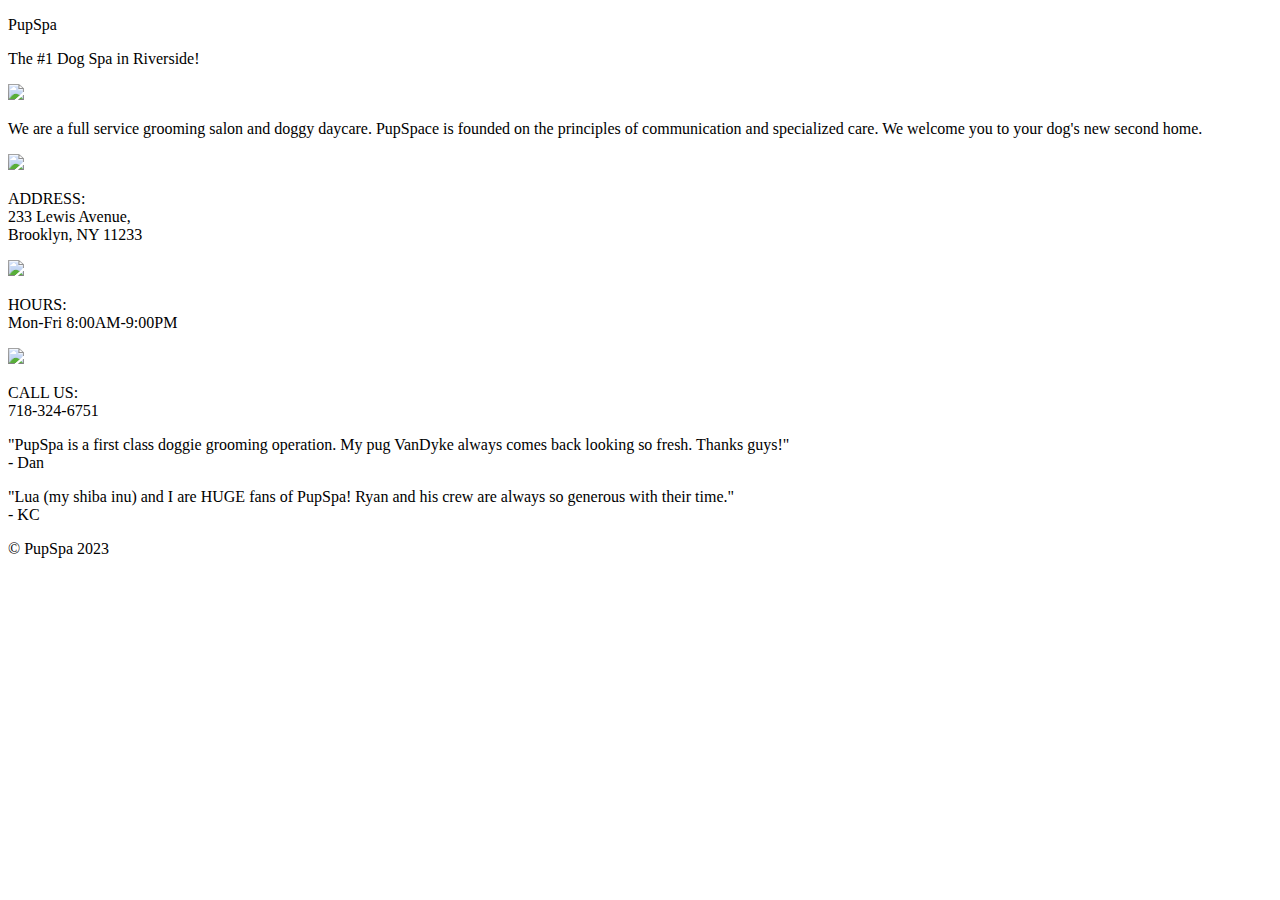
==== index.html @ 0fc014b7 "Create index.html" ====
<!DOCTYPE html>
<html>
  <head>
    <meta charset="utf-8">
    <title>PupSpa</title>
      <link href="https://fonts.googleapis.com/css2?family=Poppins:wght@400;700&display=swap" rel="stylesheet">
      <link rel='stylesheet' href='style.css'>
  </head>

  <body>
    <div class="grid">

      <header>
        <p class="title">PupSpa</p>
      </header>

      <div class="banner">
        <div class="banner-contents">
          <p>The #1 Dog Spa in Riverside!</p>
          <img src="./img/dog.svg" class="dog">
        </div>        
      </div>

      <div class="about">
        <p class="text">We are a full service grooming salon and doggy daycare. PupSpace is founded on the principles of communication and specialized care. We welcome you to your dog's new second home.</p>
      </div>

      <div class="box address">
          <img src="./img/marker.svg" class="icon">
          <p>ADDRESS:
          <br>233 Lewis Avenue,
          <br>Brooklyn, NY 11233</p>
      </div>

      <div class="box hours">
          <img src="./img/clock.svg" class="icon">
          <p>HOURS:
          <br>Mon-Fri 8:00AM-9:00PM</p>
      </div>

      <div class="box call-us">
          <img src="./img/telephone.png" class="icon">
          <p>CALL US:
          <br>718-324-6751</p>
      </div>

      <div class = "testimonial one">
        <p>"PupSpa is a first class doggie grooming operation. My pug VanDyke always comes back looking so fresh. Thanks guys!"
          <br> - Dan </p>
      </div>

      <div class = "testimonial two">
        <p>"Lua (my shiba inu) and I are HUGE fans of PupSpa! Ryan and his crew are always so generous with their time."
          <br> - KC </p>
      </div>

      <footer>
        <p>️&copy; PupSpa 2023</p>
      </footer>

    </div>
  </body>

</html>
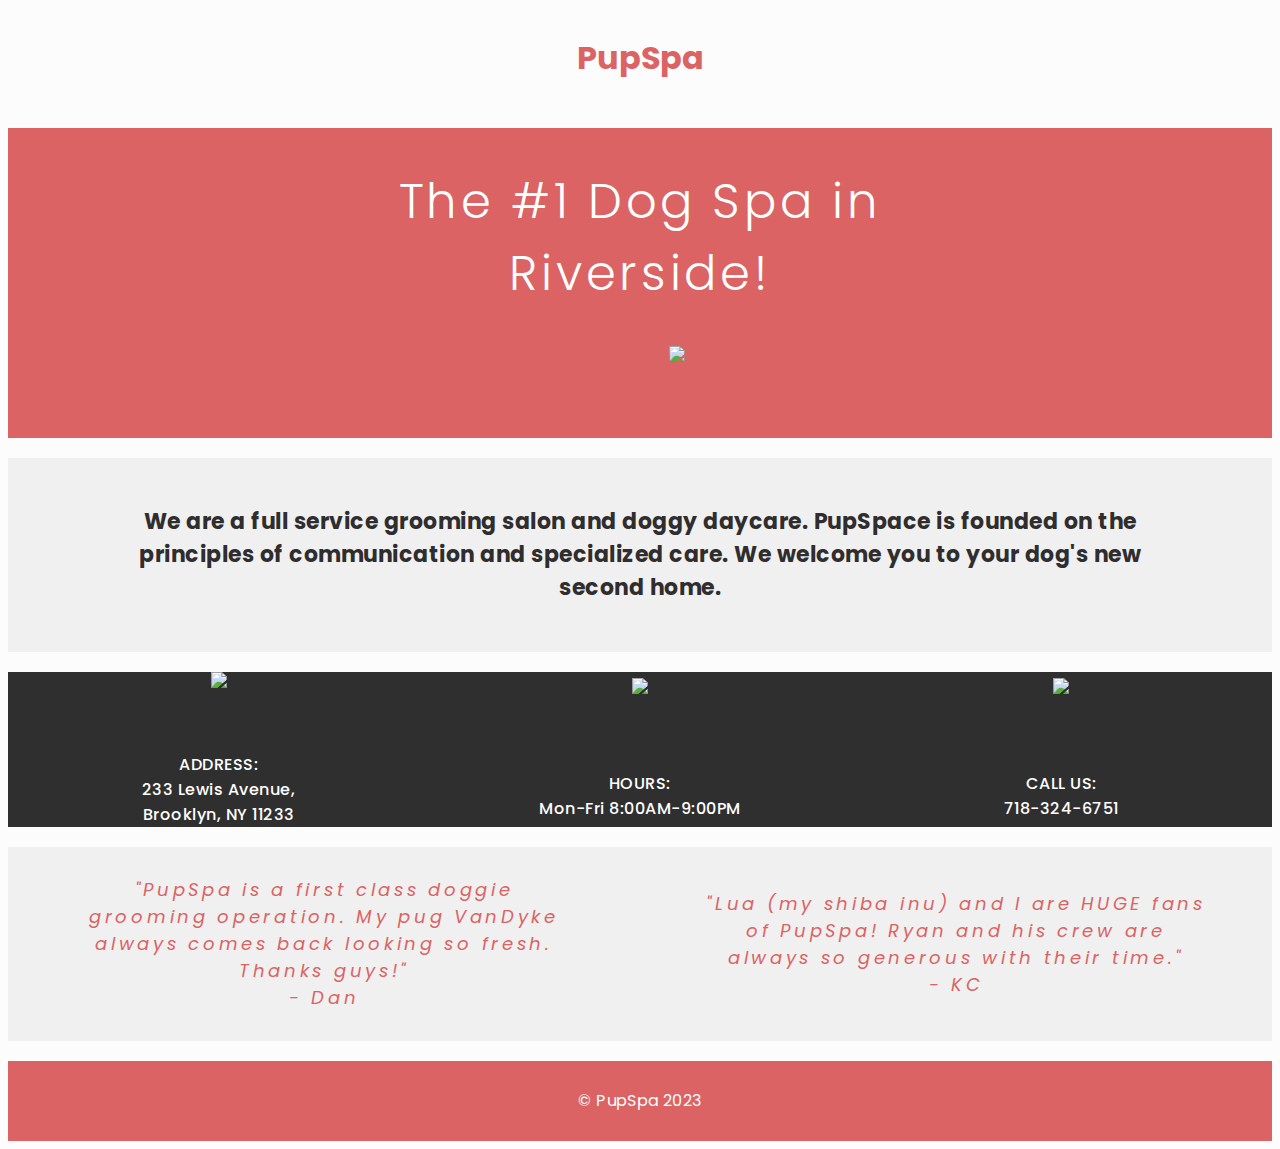
==== commit fdafb6fc: "Update index.html" ====
--- a/index.html
+++ b/index.html
@@ -4,7 +4,7 @@
     <meta charset="utf-8">
     <title>PupSpa</title>
       <link href="https://fonts.googleapis.com/css2?family=Poppins:wght@400;700&display=swap" rel="stylesheet">
-      <link rel='stylesheet' href='style.css'>
+      <link rel='stylesheet' href='styles.css'>
   </head>
 
   <body>
--- a/styles.css
+++ b/styles.css
@@ -0,0 +1,126 @@
+body {
+  background-color: #fcfcfc;
+  color: #db6363;
+  text-align: center;
+}
+
+.grid {
+  display: grid;
+  row-gap: 20px;
+  grid-template: 100px 8fr 5fr 4fr 5fr 80px / repeat(6, 1fr);
+}
+
+
+header {
+  grid-column-start: 1;
+  grid-column-end: 7;
+  display: grid; 
+}
+
+.title {
+  margin: auto;
+  color: #dc6363;
+  font-family: Poppins;
+  font-size: 2em;
+  font-weight: 700;
+}
+
+.banner {
+  padding: 3%;
+  background-color: #db6363;
+  color: #ffffff;
+  font-family: Poppins;
+  font-size: 3em;
+  font-weight: 300;
+  letter-spacing: 3.7px;
+  grid-column-start: 1;
+  grid-column-end: 7;
+
+}
+
+p, .banner-contents {
+  max-width: 80%;
+  margin: auto;
+}
+
+img {
+  height: 5em;
+  margin-left: 75px;
+}
+
+.about {
+  background-color: #f0f0f0;
+  grid-column-start: 1;
+  grid-column-end: 7;
+  display: grid;
+
+}
+
+.text {
+  color: #2f2d2d;
+  font-family: Poppins;
+  font-size: 22px;
+  font-weight: 700;
+  letter-spacing: 0.5px;
+}
+
+.box {
+  background-color: #2f2f2f;
+  color: #ffffff;
+  font-family: Poppins;
+  font-size: 16px;
+  font-weight: 500;
+  letter-spacing: 0.5px;
+  text-align: center;
+  display: grid;
+
+}
+
+.address {
+  grid-column: 1 / span 2;
+}
+
+.hours {
+  grid-column: 3 / span 2;
+}
+
+.call-us {
+  grid-column: 5 / span 2;
+}
+
+.icon {
+  height: 80px;
+  margin: auto;
+}
+
+.testimonial {
+  background-color: #f0f0f0;
+  color: #db6363;
+  font-family: Poppins;
+  font-size: 18px;
+  font-style: italic;
+  letter-spacing: 3.7px;
+  display: grid;
+
+}
+
+.one {
+  grid-column: 1 / span 3;
+
+}
+
+.two {
+  grid-column: 4 / span 3;
+}
+
+footer {
+  background-color: #db6363;
+  color: #ffffff;
+  font-family: Poppins;
+  font-size: 16px;
+  letter-spacing: 0.4px;
+  grid-column-start: 1;
+  grid-column-end: 7;
+  display: grid;
+
+}
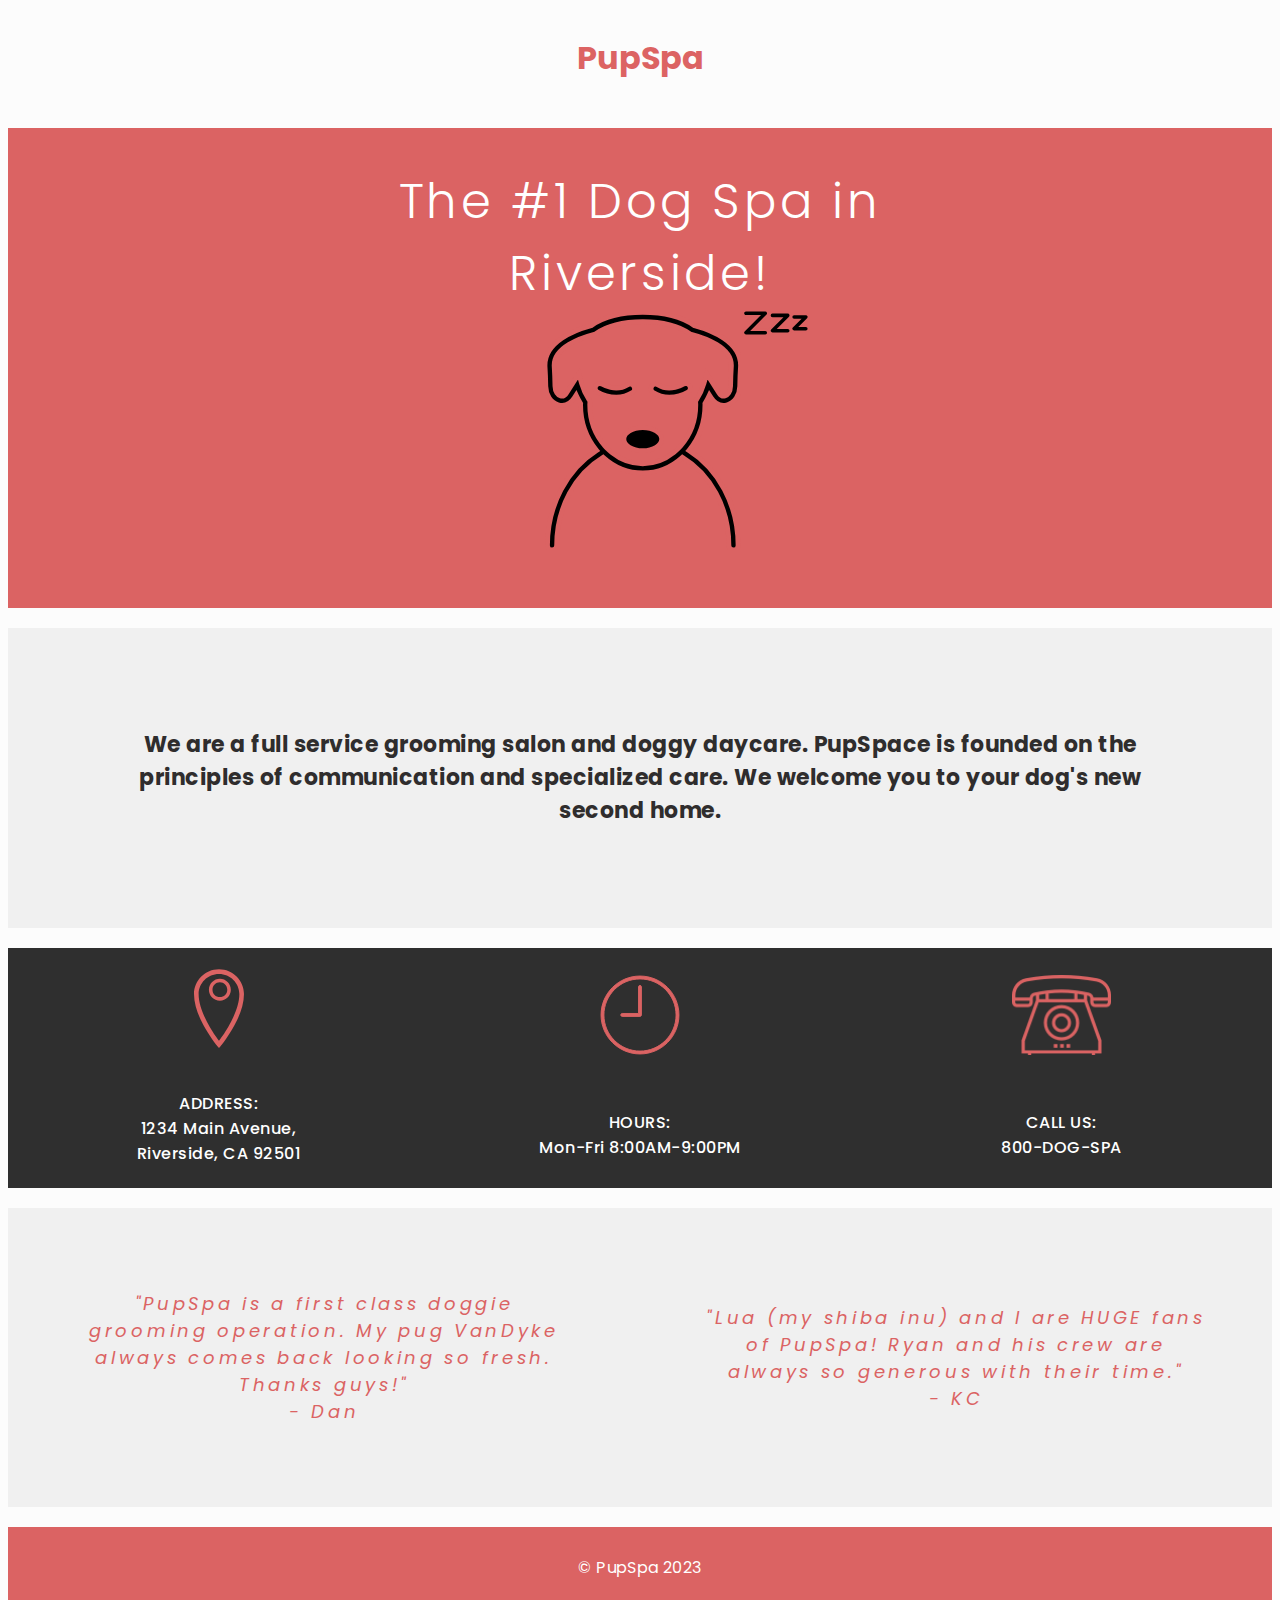
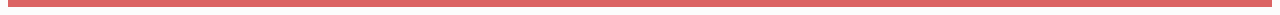
==== commit a3b634fc: "Update index.html" ====
--- a/index.html
+++ b/index.html
@@ -28,8 +28,8 @@
       <div class="box address">
           <img src="./img/marker.svg" class="icon">
           <p>ADDRESS:
-          <br>233 Lewis Avenue,
-          <br>Brooklyn, NY 11233</p>
+          <br>1234 Main Avenue,
+          <br>Riverside, CA 92501</p>
       </div>
 
       <div class="box hours">
@@ -41,7 +41,7 @@
       <div class="box call-us">
           <img src="./img/telephone.png" class="icon">
           <p>CALL US:
-          <br>718-324-6751</p>
+          <br>800-DOG-SPA</p>
       </div>
 
       <div class = "testimonial one">
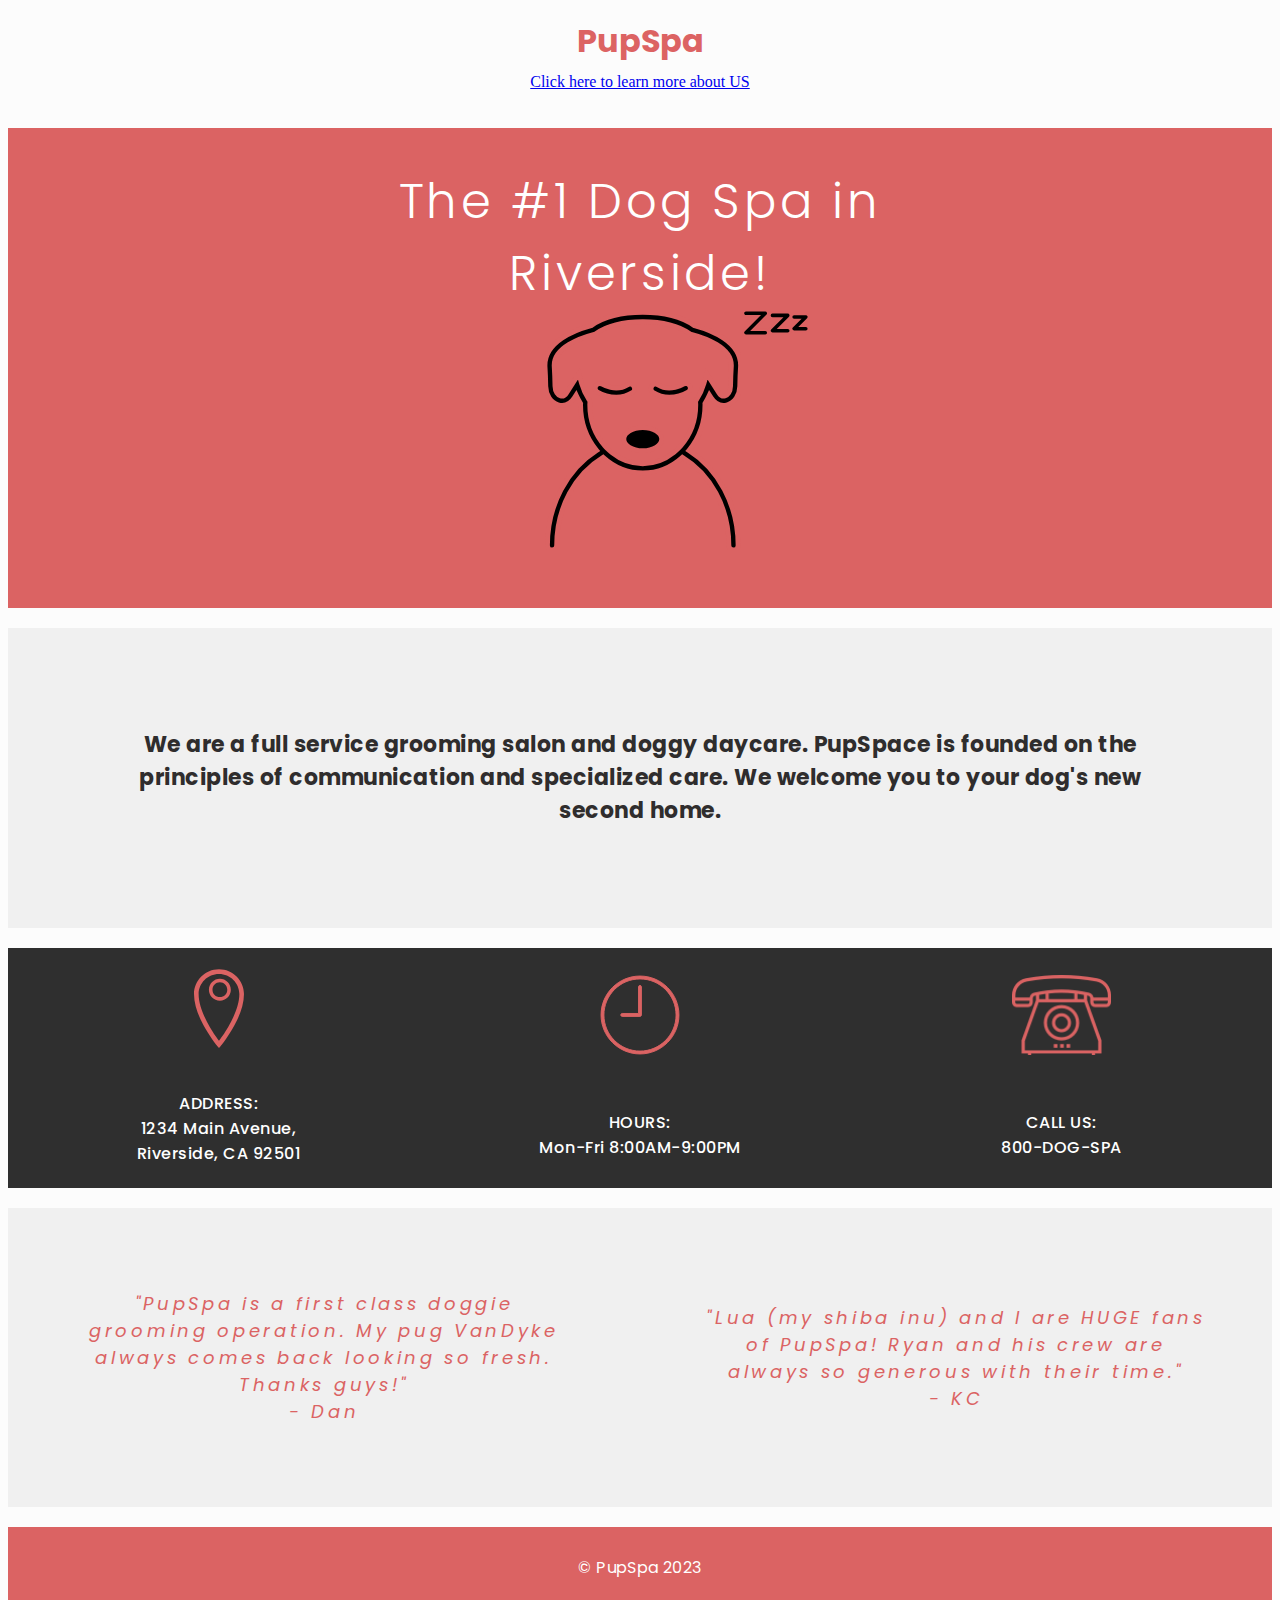
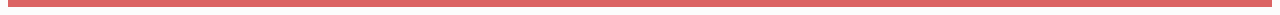
==== commit 3adf1c94: "Update index.html" ====
--- a/index.html
+++ b/index.html
@@ -12,6 +12,7 @@
 
       <header>
         <p class="title">PupSpa</p>
+        <a href="about.html"><p>Click here to learn more about US</p></a>
       </header>
 
       <div class="banner">
